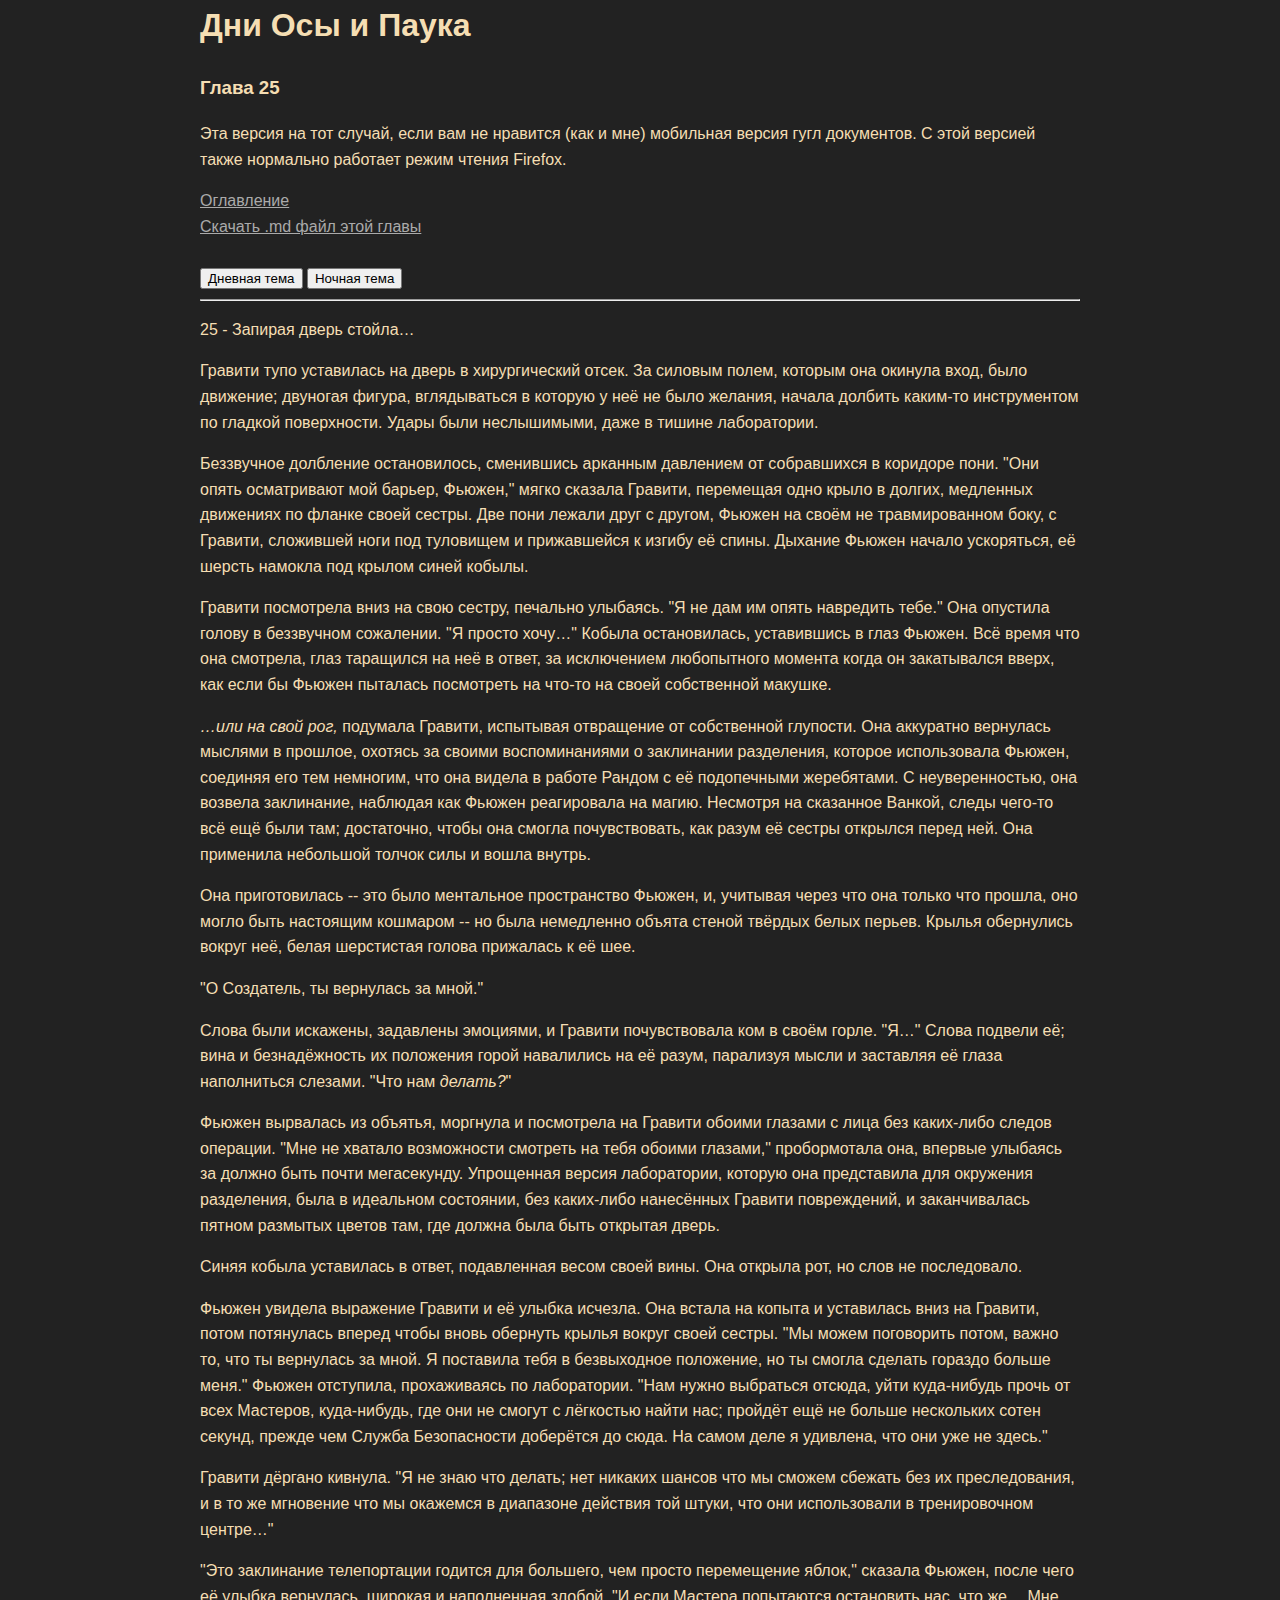
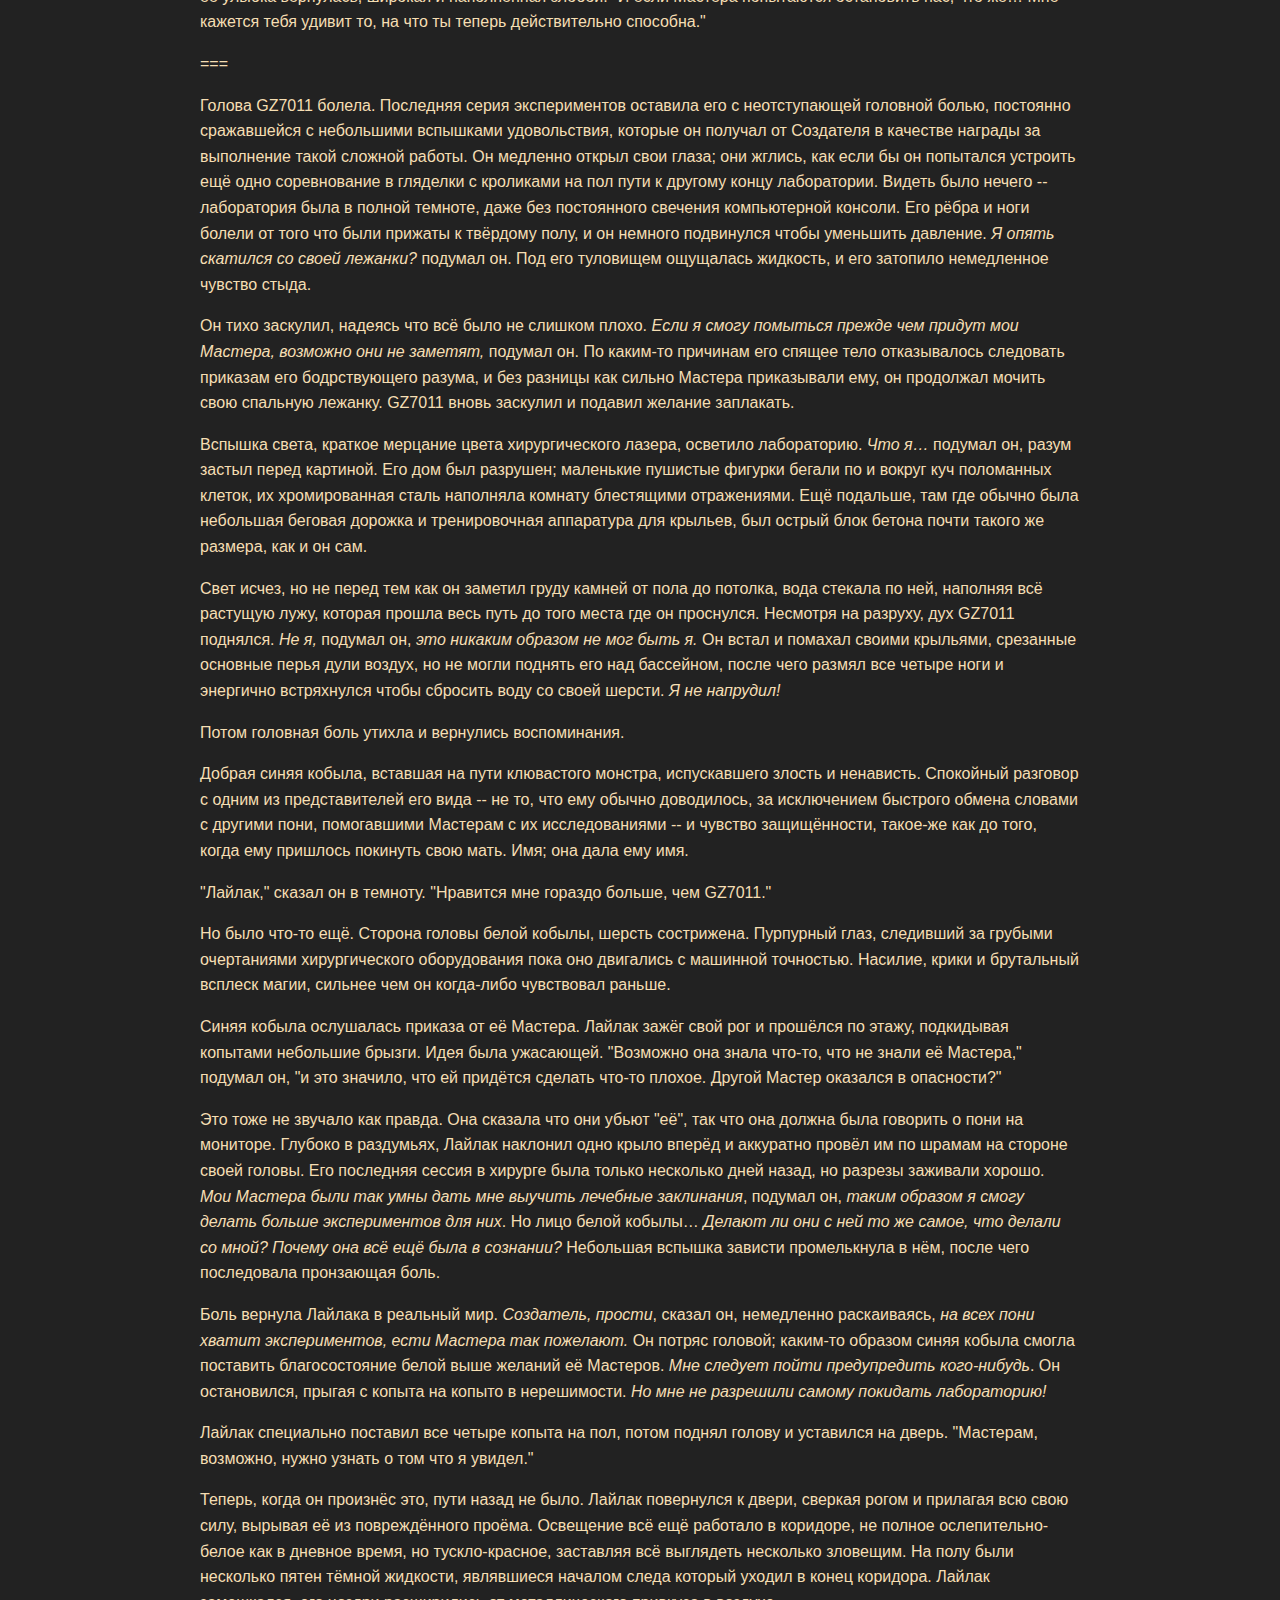
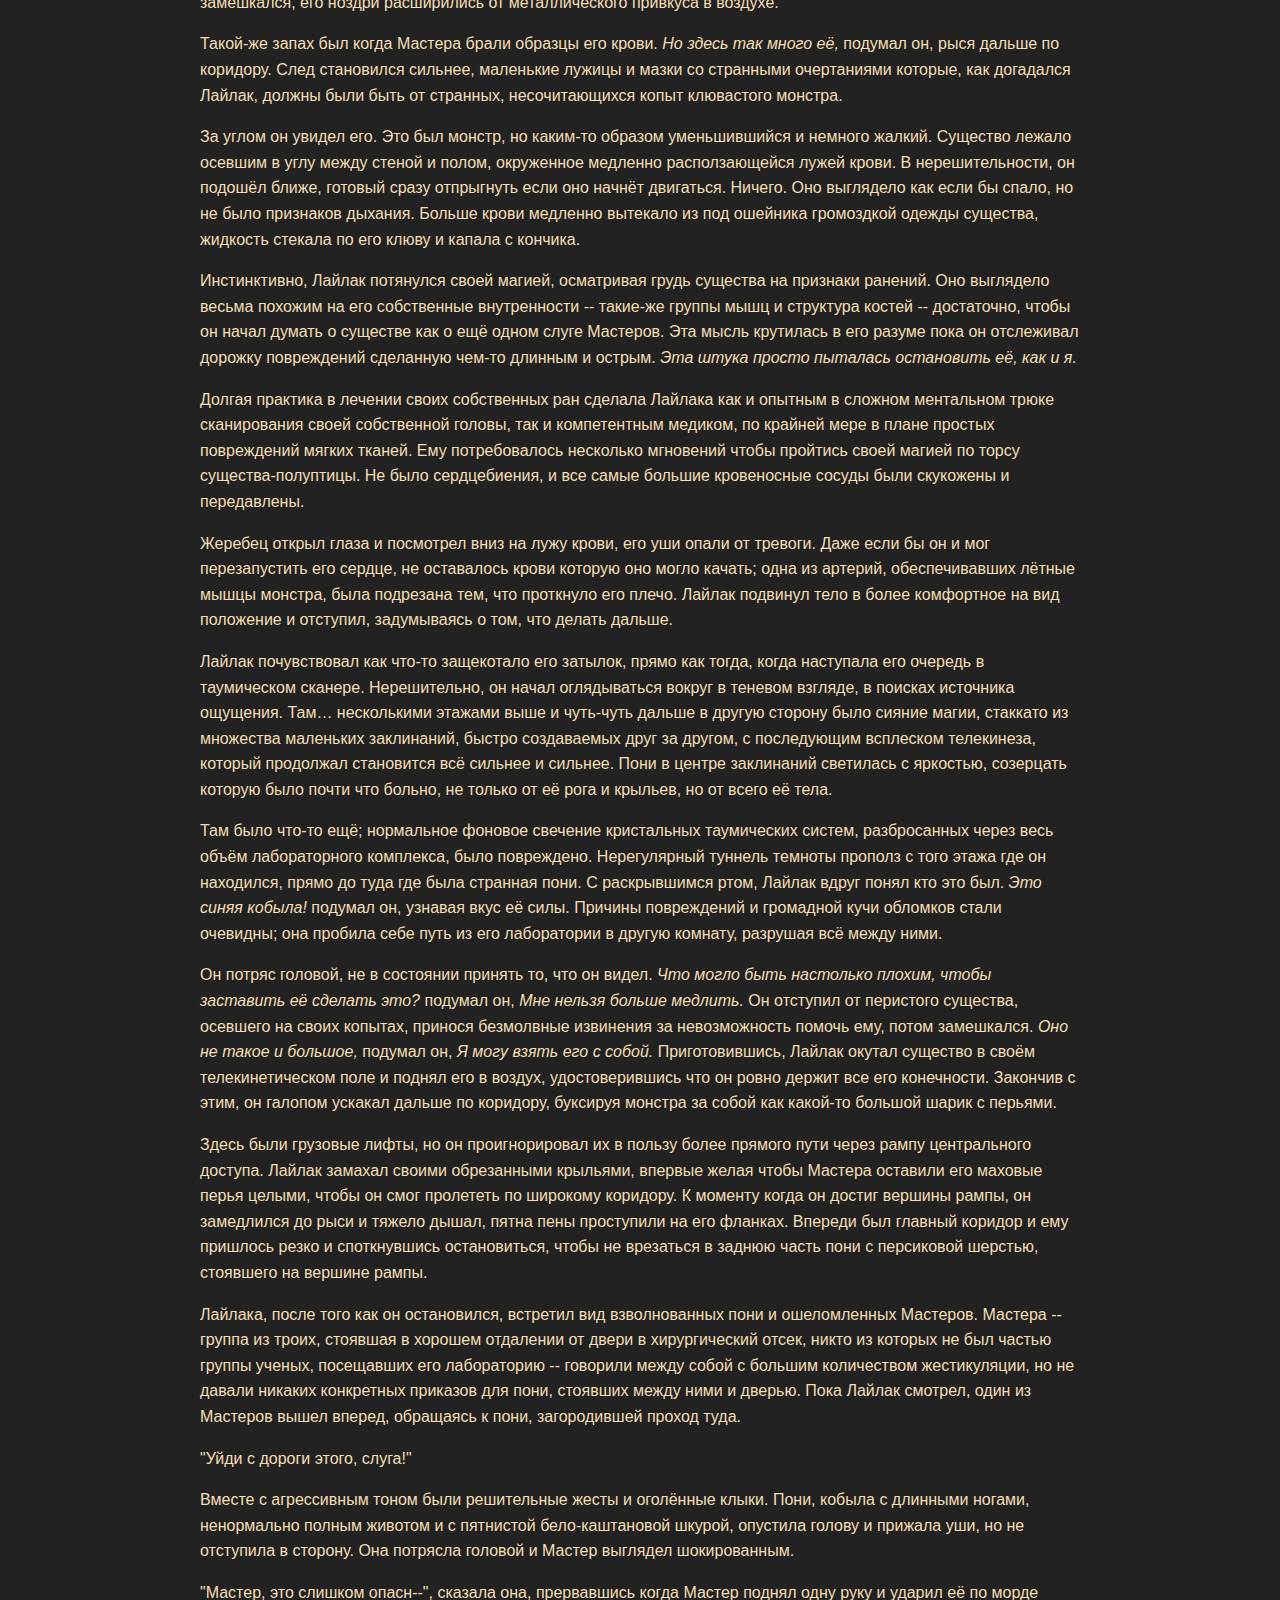
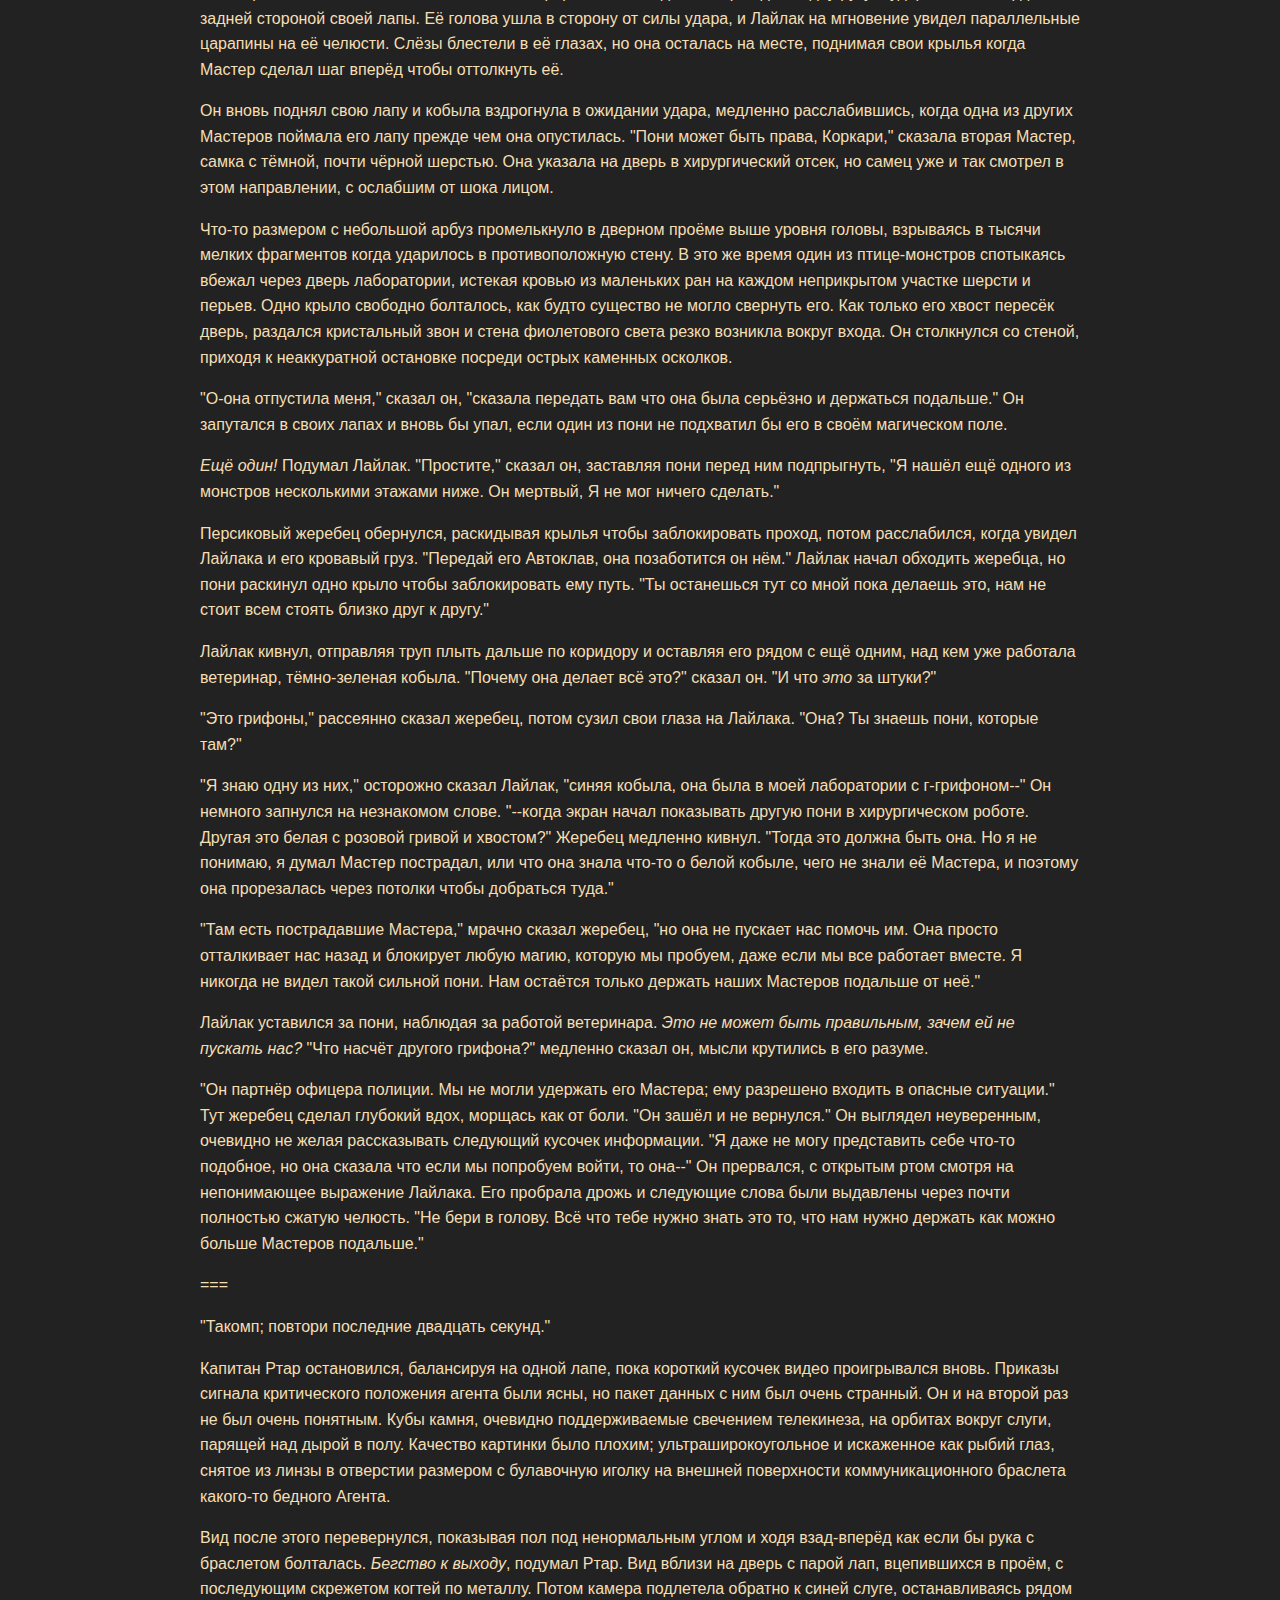
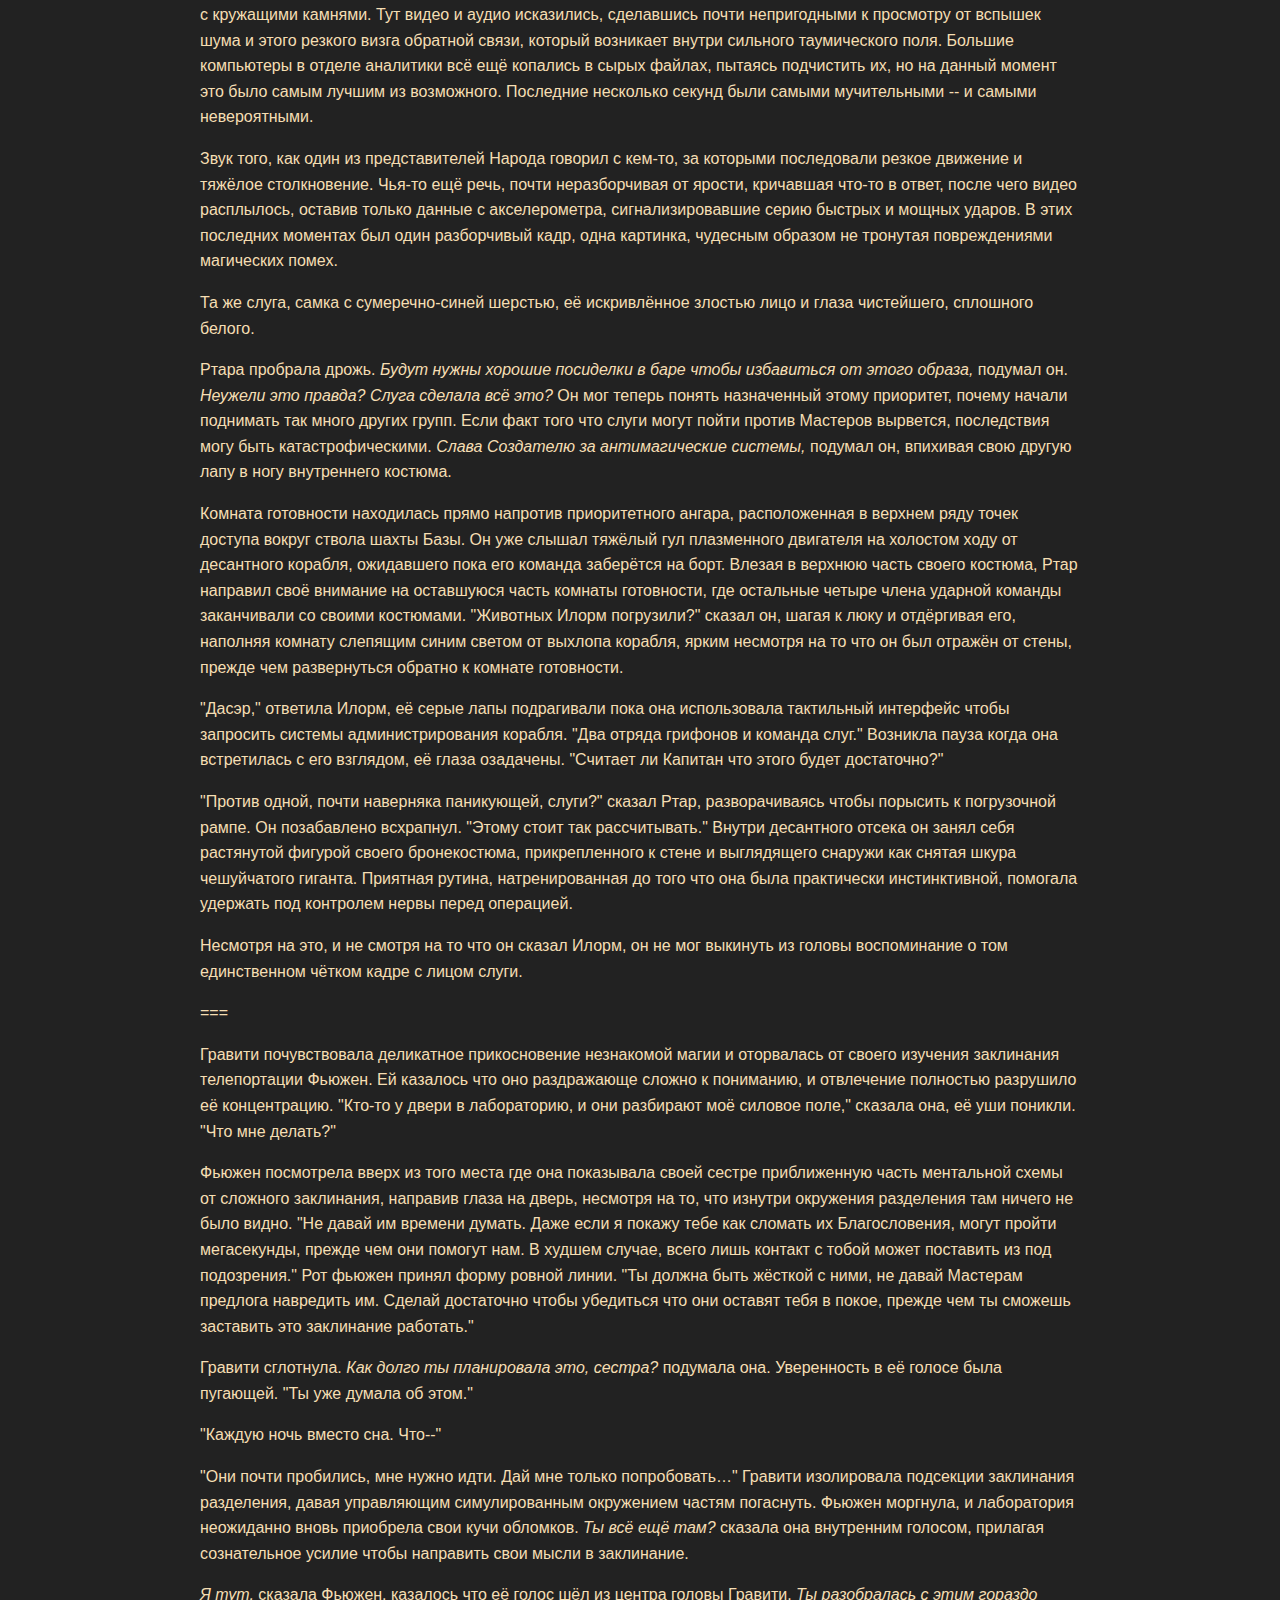
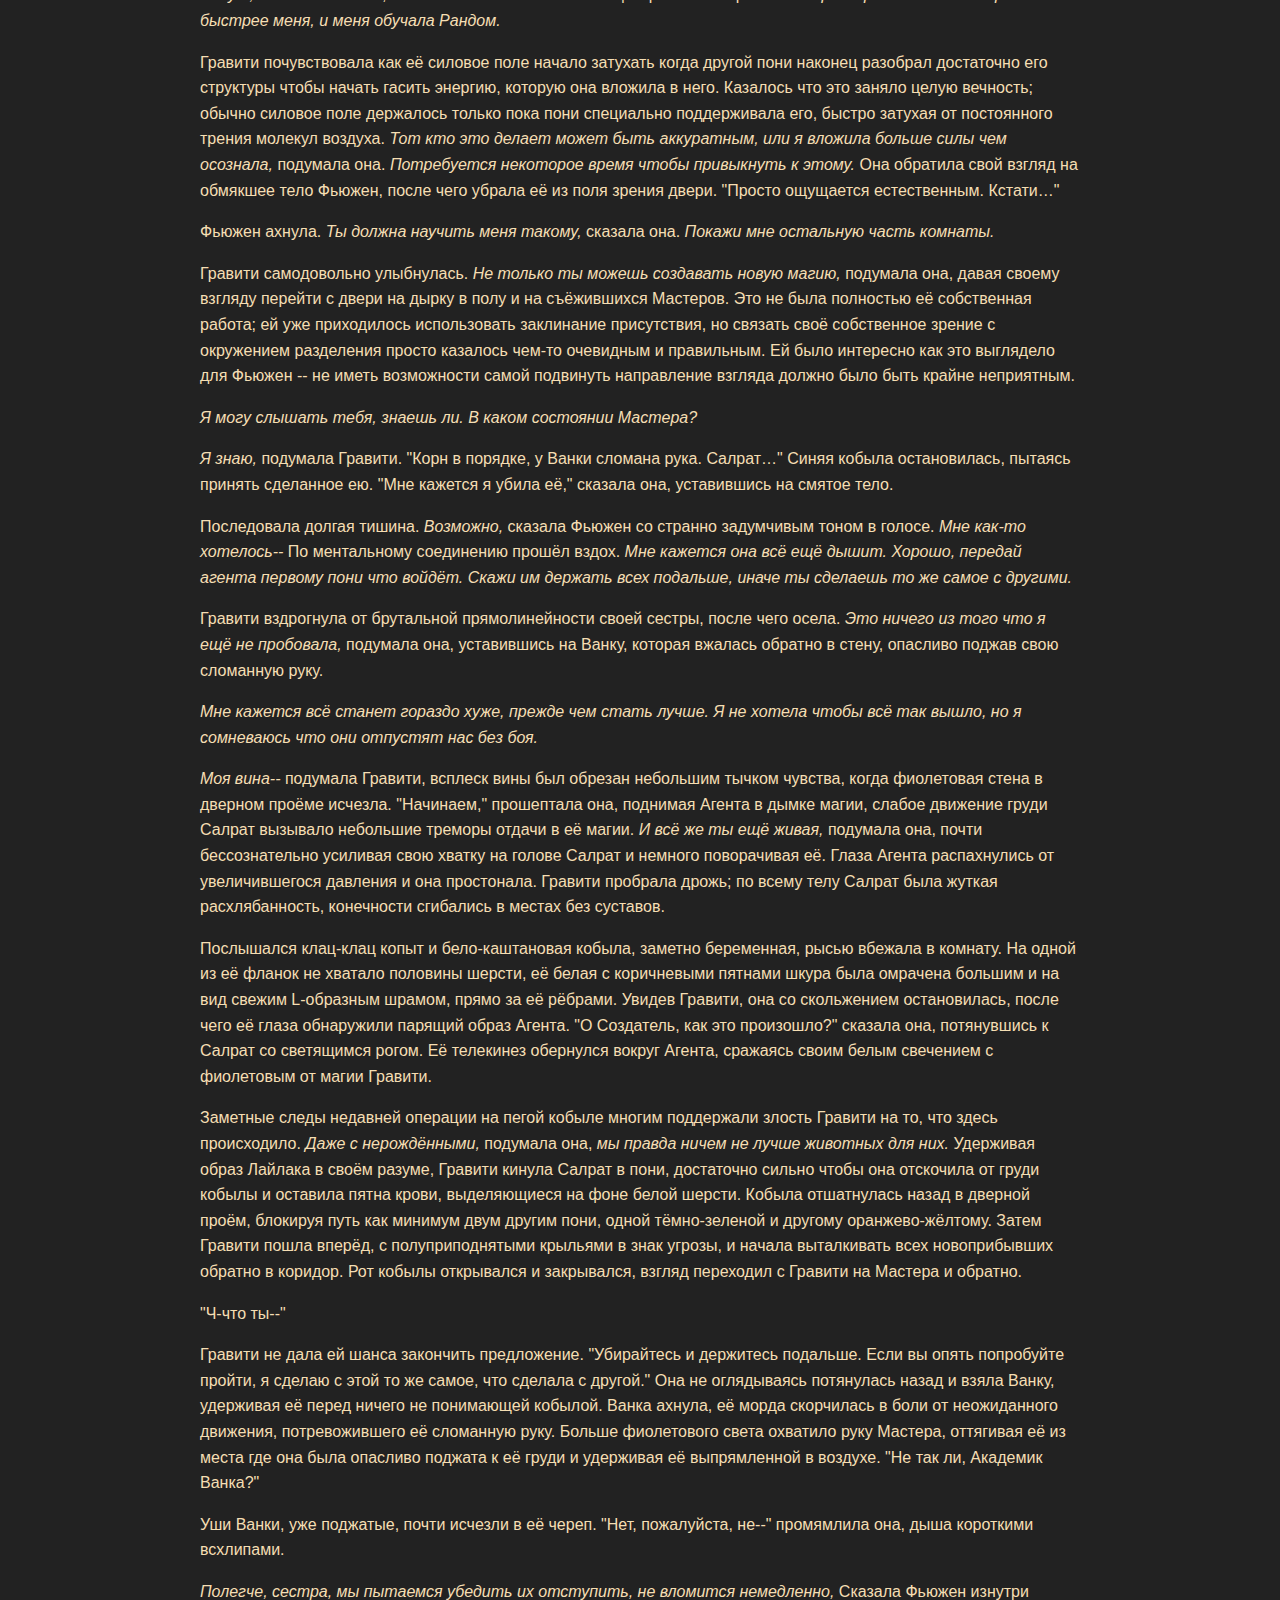
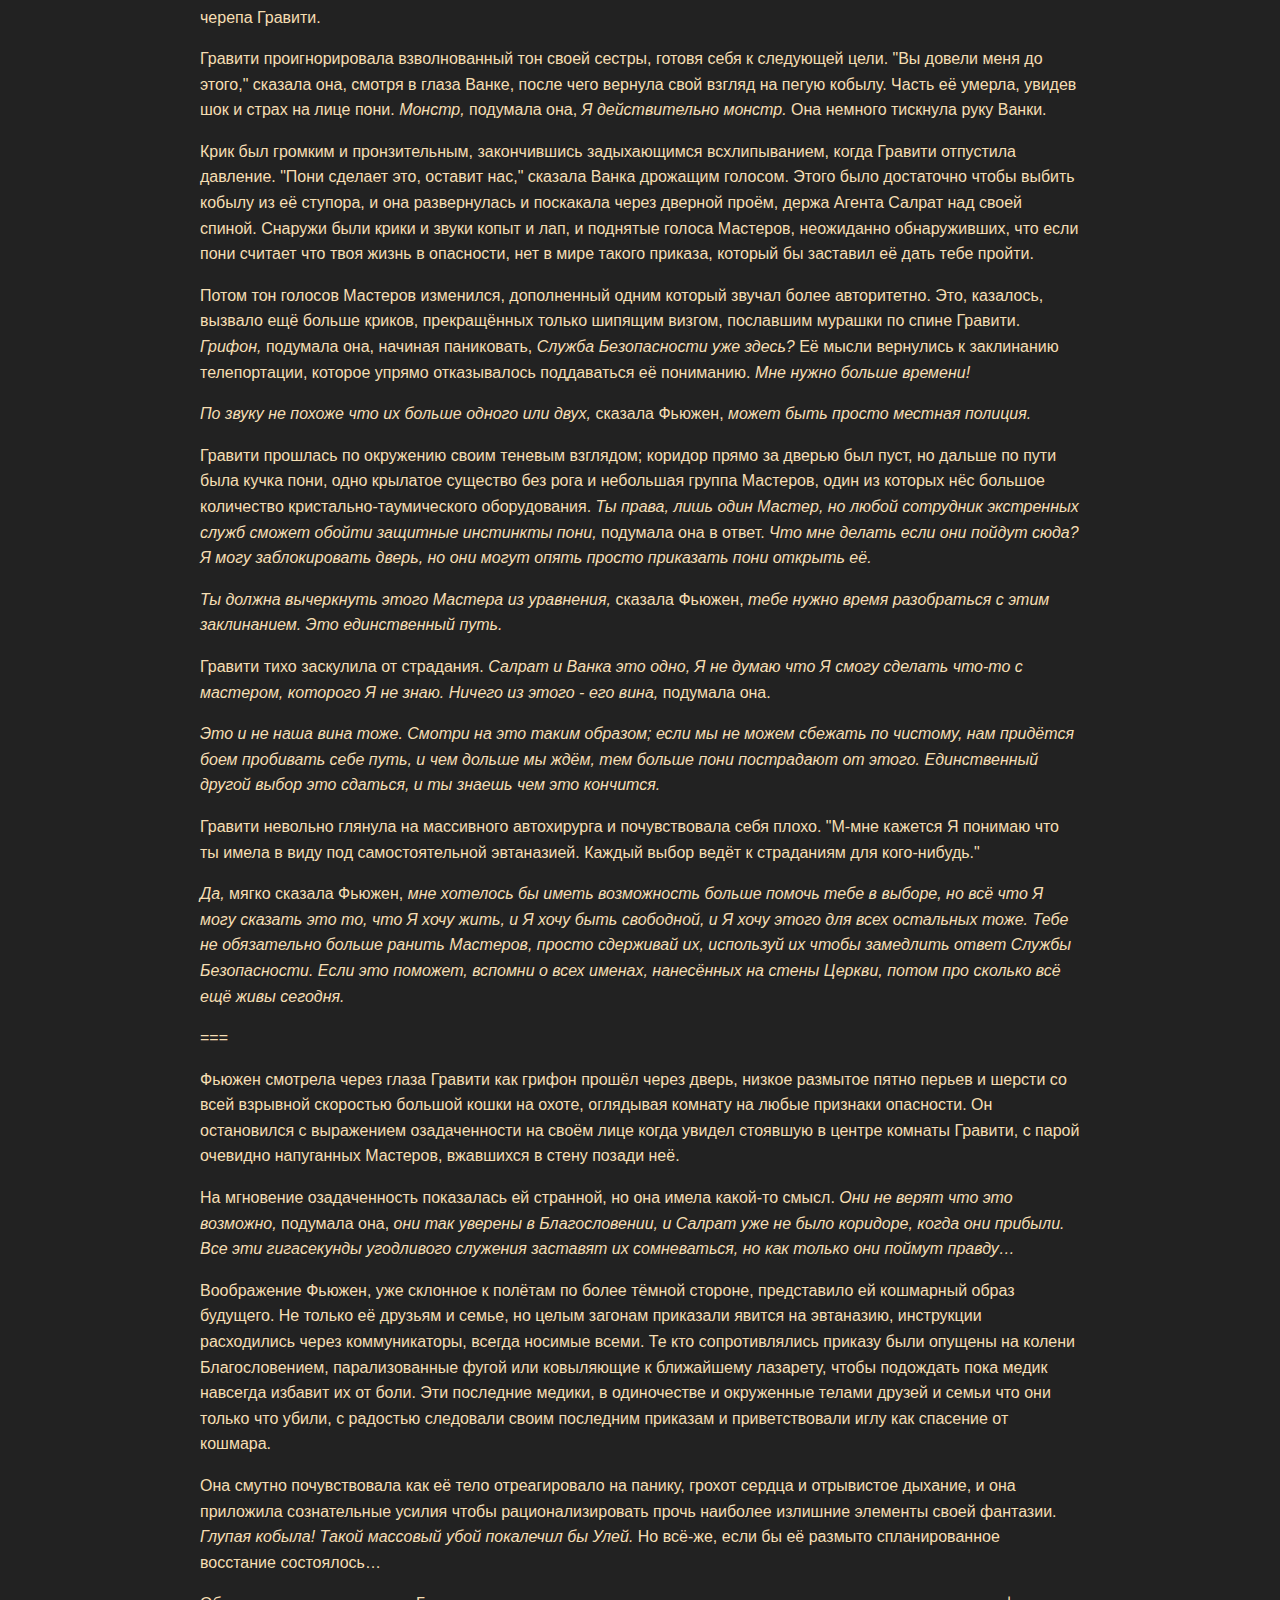
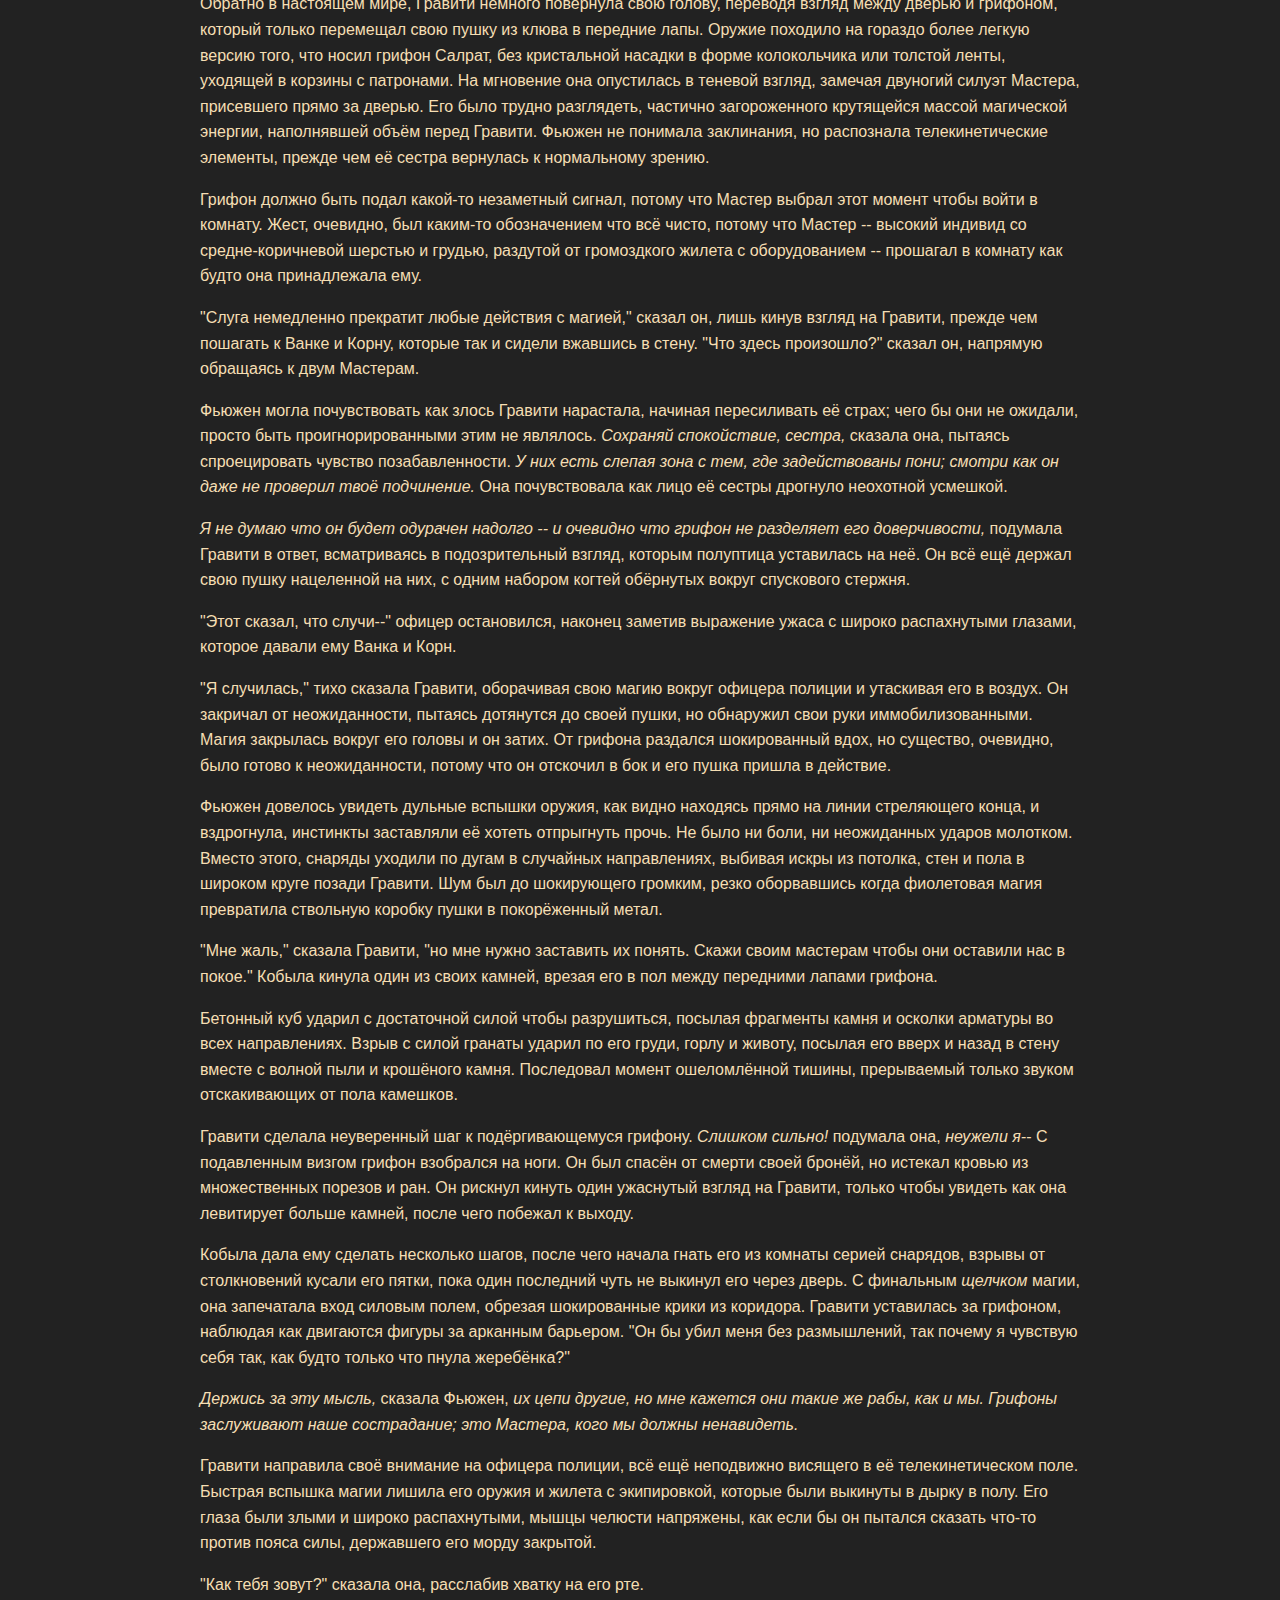
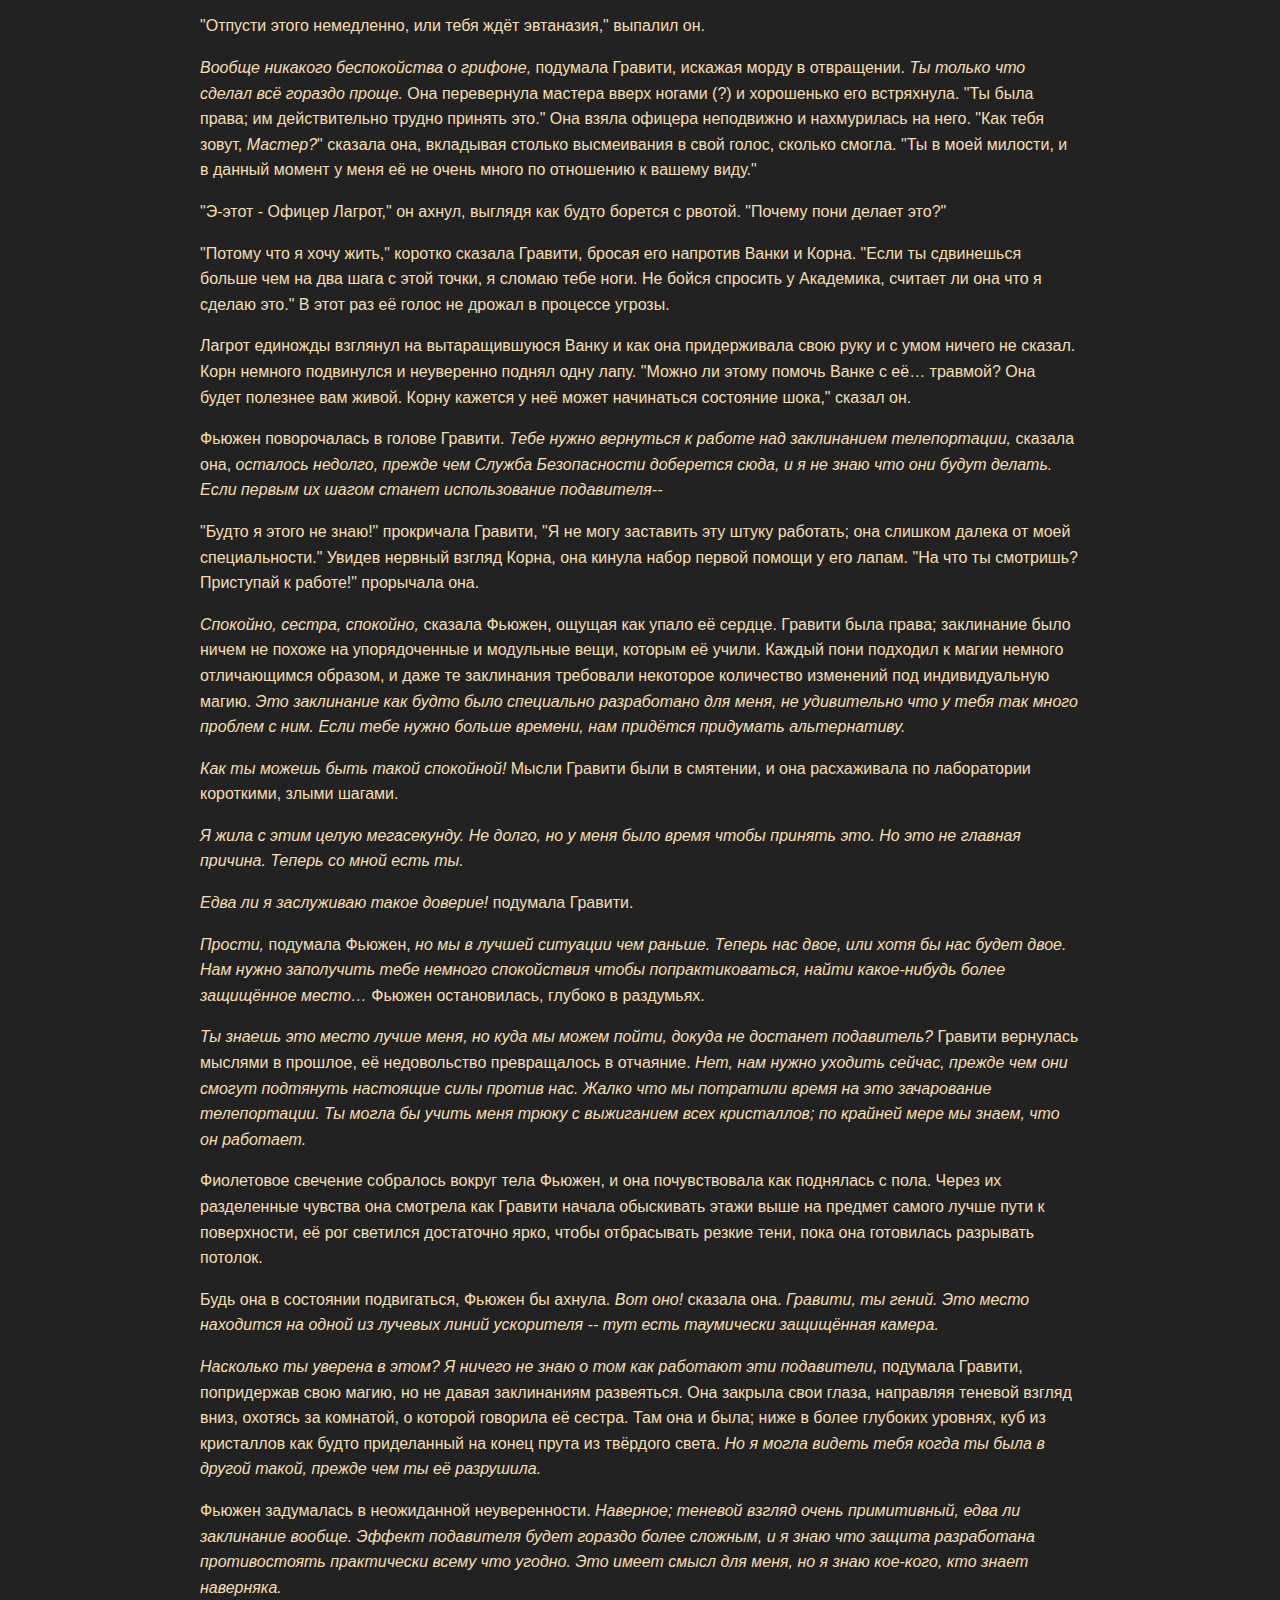
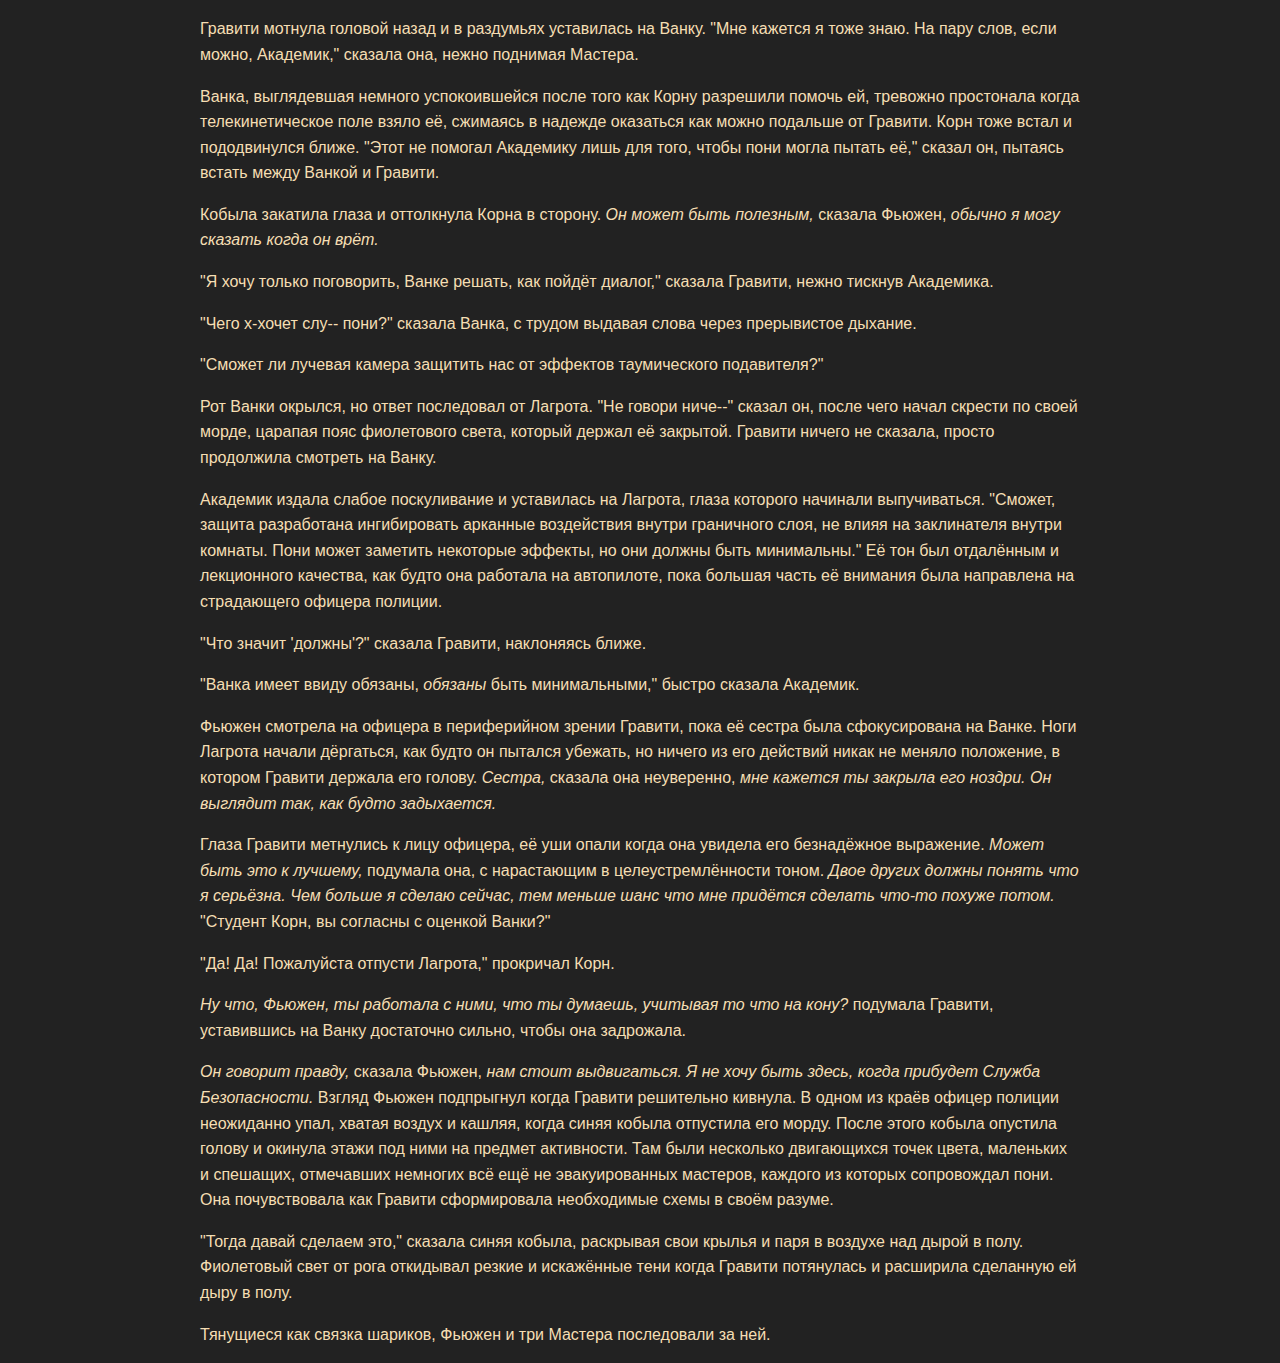
==== 25.html @ b13957ca "Initial upload" ====
<html>
 <head>
  <meta charset="utf8">
  <meta name="viewport" content="width=device-width, initial-scale=1.0, user-scalable=yes">
  <link type="text/css" rel="stylesheet" href="/style_dark.css" id="theme_css">
  <title>Дни Осы и Паука, Глава 25</title>
 </head>
 <body>
  <h1>Дни Осы и Паука</h1>
  <h3>Глава 25</h3>
  <p>Эта версия на тот случай, если вам не нравится (как и мне) мобильная версия гугл документов. С этой версией также нормально работает режим чтения Firefox.</p>
  
  <a href="/index.html">Оглавление</a><br>
  <a href="/25.md">Скачать .md файл этой главы</a><br><br>
  
  <button id="set_bright_css">Дневная тема</button>
  <button id="set_dark_css">Ночная тема</button>
  <hr>
  
  <script type="text/javascript">
   // https://stackoverflow.com/questions/8796107/how-to-make-changeable-themes-using-css-and-javascript
   document.getElementById('set_dark_css').onclick = function () { 
    document.getElementById('theme_css').href = '../style_dark.css';
   };
   
   document.getElementById('set_bright_css').onclick = function () { 
    document.getElementById('theme_css').href = '../style_bright.css';
   };
  </script>
  
  <script src="showdown.min.js"></script>
  <script type="text/javascript">
   // https://github.com/showdownjs/showdown
   var converter = new showdown.Converter();
   var text = "";
   
   // https://stackoverflow.com/questions/196498/how-do-i-load-the-contents-of-a-text-file-into-a-javascript-variable
   var client = new XMLHttpRequest();
   client.open('GET', '/25.md', false);
   client.onreadystatechange = function() {
    text = client.responseText;
    html = converter.makeHtml(text);
    document.write(html);
   }
   client.send();
  </script>
</body>
</html>
---- style_dark.css ----
/* partially taken from https://rosenzweig.io/style.css */

body {
    font-family: "Cantarell", sans-serif;
    
    max-width: 55em;
    margin: 0px auto;
    padding: 0em 1em 1em 1em; 
    line-height: 1.6;
    
    background-color: #222222;
    color: #f5deb3;
}

a {
    color: #aaaaaa;
}
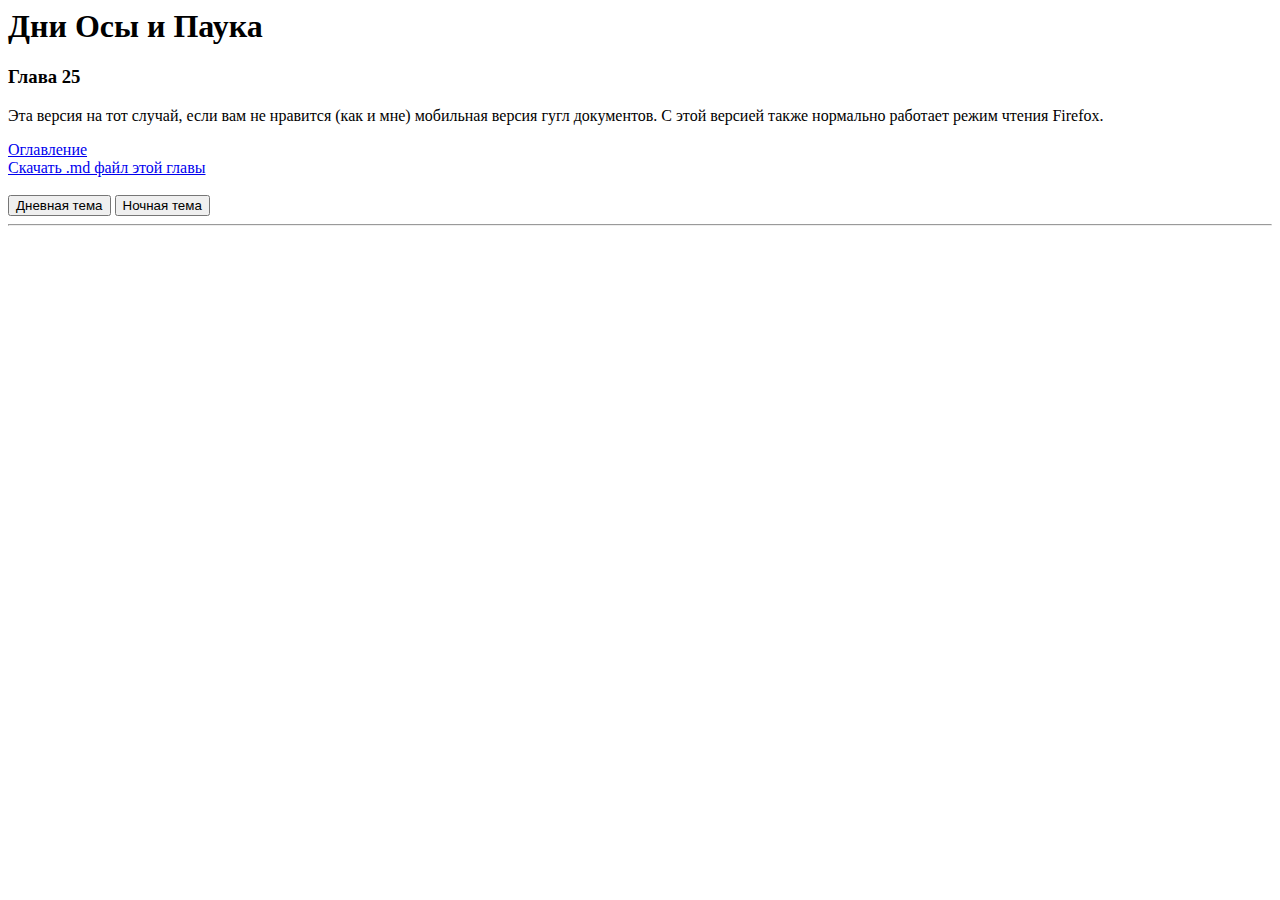
==== commit 3ae92810: "Mistakes were made" ====
--- a/25.html
+++ b/25.html
@@ -2,7 +2,7 @@
  <head>
   <meta charset="utf8">
   <meta name="viewport" content="width=device-width, initial-scale=1.0, user-scalable=yes">
-  <link type="text/css" rel="stylesheet" href="/style_dark.css" id="theme_css">
+  <link type="text/css" rel="stylesheet" href="/dowas_ru/style_dark.css" id="theme_css">
   <title>Дни Осы и Паука, Глава 25</title>
  </head>
  <body>
@@ -10,8 +10,8 @@
   <h3>Глава 25</h3>
   <p>Эта версия на тот случай, если вам не нравится (как и мне) мобильная версия гугл документов. С этой версией также нормально работает режим чтения Firefox.</p>
   
-  <a href="/index.html">Оглавление</a><br>
-  <a href="/25.md">Скачать .md файл этой главы</a><br><br>
+  <a href="/dowas_ru/index.html">Оглавление</a><br>
+  <a href="/dowas_ru/25.md">Скачать .md файл этой главы</a><br><br>
   
   <button id="set_bright_css">Дневная тема</button>
   <button id="set_dark_css">Ночная тема</button>
@@ -20,15 +20,15 @@
   <script type="text/javascript">
    // https://stackoverflow.com/questions/8796107/how-to-make-changeable-themes-using-css-and-javascript
    document.getElementById('set_dark_css').onclick = function () { 
-    document.getElementById('theme_css').href = '../style_dark.css';
+    document.getElementById('theme_css').href = '/dowas_ru/style_dark.css';
    };
    
    document.getElementById('set_bright_css').onclick = function () { 
-    document.getElementById('theme_css').href = '../style_bright.css';
+    document.getElementById('theme_css').href = '/dowas_ru/style_bright.css';
    };
   </script>
   
-  <script src="showdown.min.js"></script>
+  <script src="/dowas_ru/showdown.min.js"></script>
   <script type="text/javascript">
    // https://github.com/showdownjs/showdown
    var converter = new showdown.Converter();
@@ -45,4 +45,4 @@
    client.send();
   </script>
 </body>
-</html>+</html>
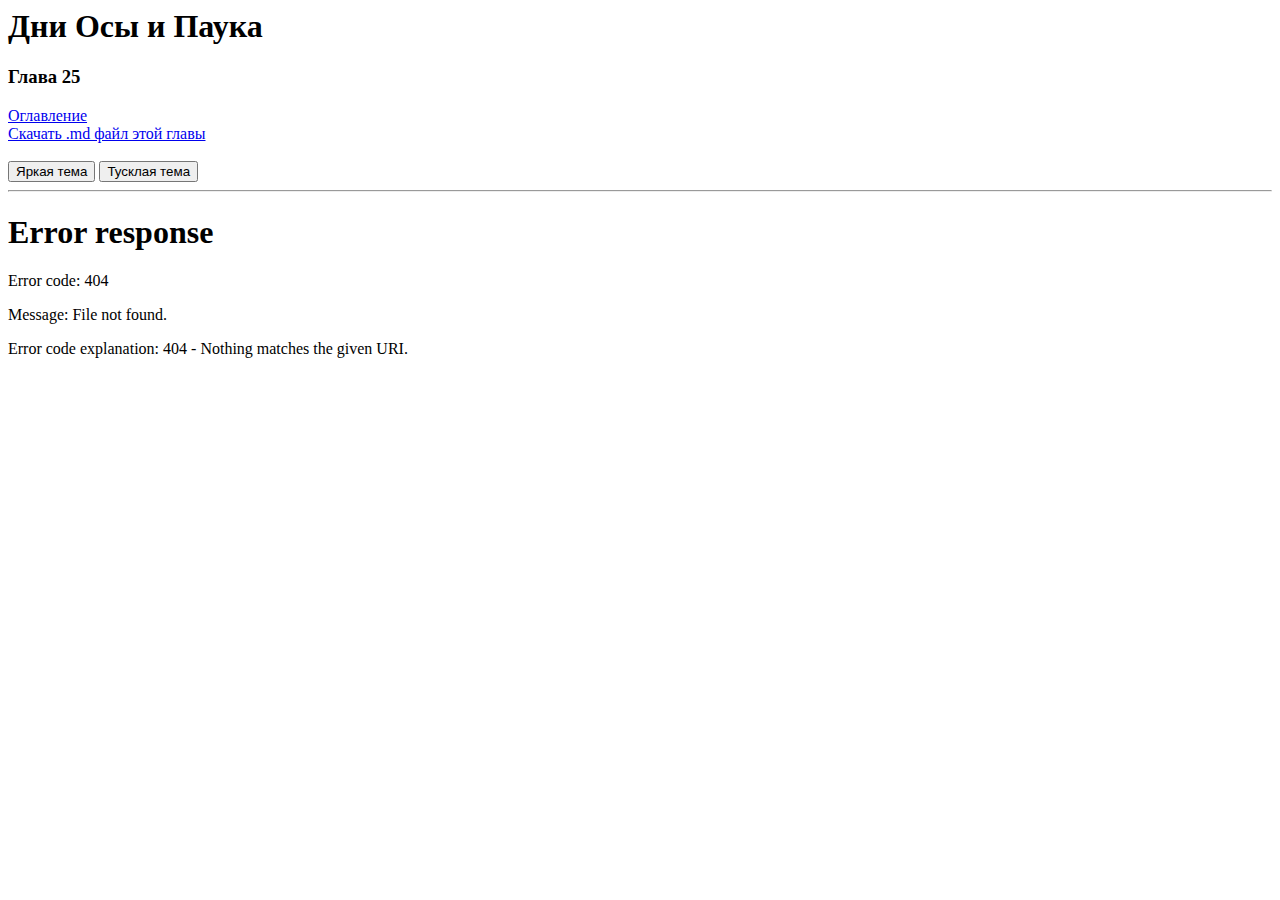
==== commit 6ba9b276: "Update some things" ====
--- a/25.html
+++ b/25.html
@@ -2,19 +2,18 @@
  <head>
   <meta charset="utf8">
   <meta name="viewport" content="width=device-width, initial-scale=1.0, user-scalable=yes">
-  <link type="text/css" rel="stylesheet" href="/dowas_ru/style_dark.css" id="theme_css">
+  <link type="text/css" rel="stylesheet" href="/dowas_ru/style_bright.css" id="theme_css">
   <title>Дни Осы и Паука, Глава 25</title>
  </head>
  <body>
   <h1>Дни Осы и Паука</h1>
   <h3>Глава 25</h3>
-  <p>Эта версия на тот случай, если вам не нравится (как и мне) мобильная версия гугл документов. С этой версией также нормально работает режим чтения Firefox.</p>
   
   <a href="/dowas_ru/index.html">Оглавление</a><br>
   <a href="/dowas_ru/25.md">Скачать .md файл этой главы</a><br><br>
   
-  <button id="set_bright_css">Дневная тема</button>
-  <button id="set_dark_css">Ночная тема</button>
+  <button id="set_bright_css">Яркая тема</button>
+  <button id="set_dark_css">Тусклая тема</button>
   <hr>
   
   <script type="text/javascript">
@@ -28,7 +27,7 @@
    };
   </script>
   
-  <script src="/dowas_ru/showdown.min.js"></script>
+  <script src="showdown.min.js"></script>
   <script type="text/javascript">
    // https://github.com/showdownjs/showdown
    var converter = new showdown.Converter();
@@ -36,7 +35,7 @@
    
    // https://stackoverflow.com/questions/196498/how-do-i-load-the-contents-of-a-text-file-into-a-javascript-variable
    var client = new XMLHttpRequest();
-   client.open('GET', '/25.md', false);
+   client.open('GET', '/dowas_ru/25.md', false);
    client.onreadystatechange = function() {
     text = client.responseText;
     html = converter.makeHtml(text);
@@ -45,4 +44,4 @@
    client.send();
   </script>
 </body>
-</html>
+</html>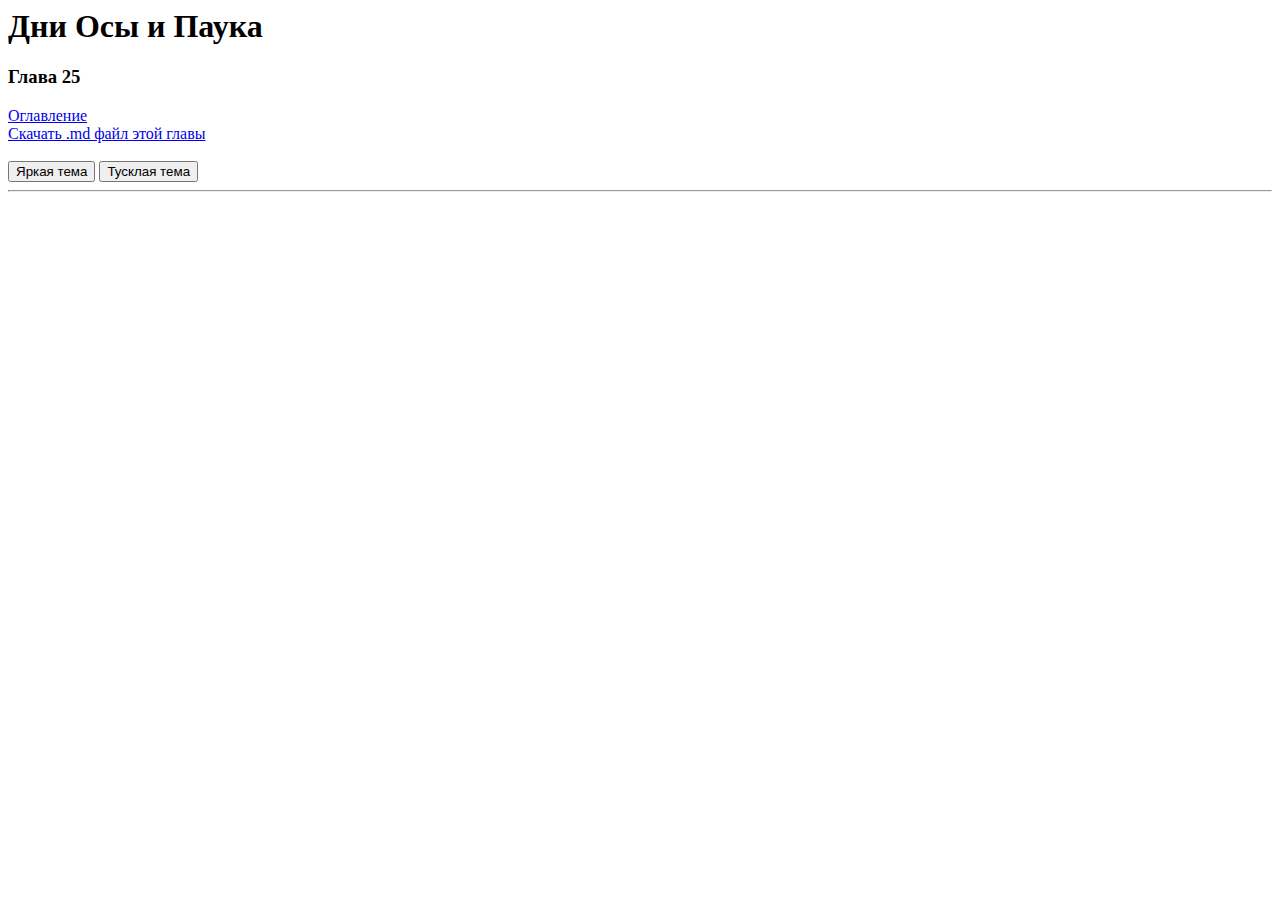
==== commit b2de6377: "Update 25.html" ====
--- a/25.html
+++ b/25.html
@@ -27,7 +27,7 @@
    };
   </script>
   
-  <script src="showdown.min.js"></script>
+  <script src="/dowas_ru/showdown.min.js"></script>
   <script type="text/javascript">
    // https://github.com/showdownjs/showdown
    var converter = new showdown.Converter();
@@ -44,4 +44,4 @@
    client.send();
   </script>
 </body>
-</html>+</html>
